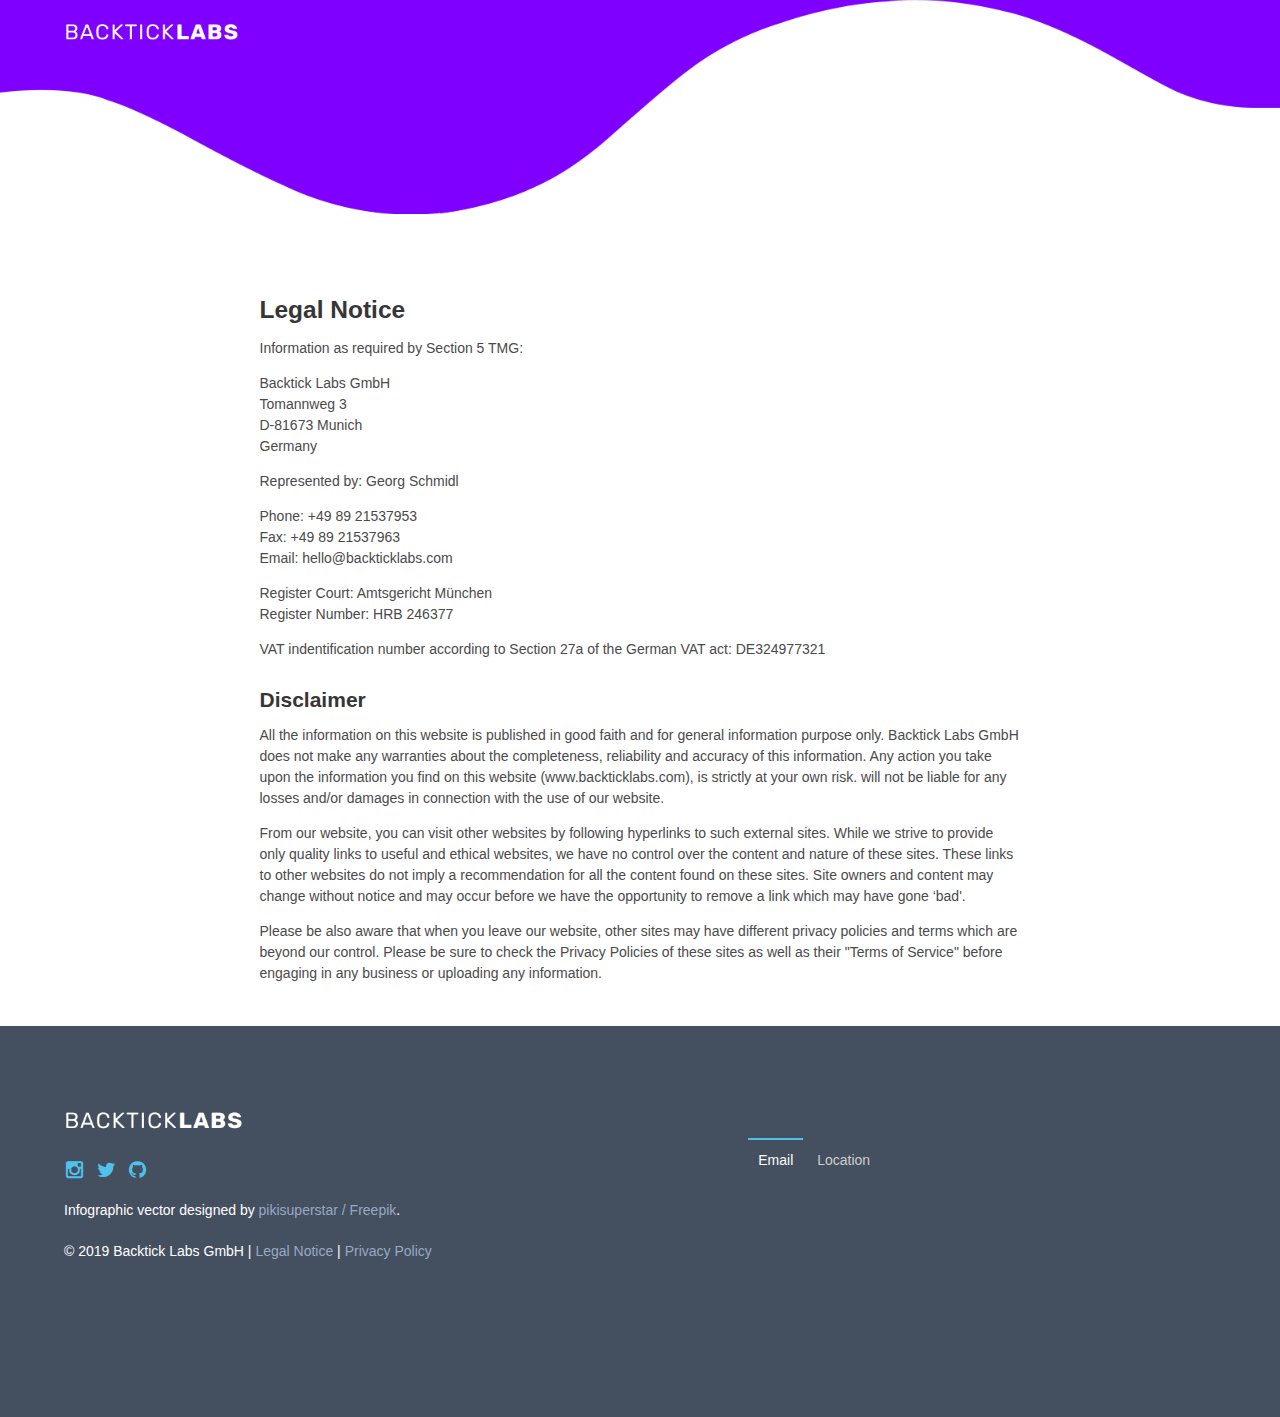
==== legal/index.html @ d6b92c72 "Update favicon" ====
<!DOCTYPE html>
<html lang="en">
    <head>
        <!-- Global site tag (gtag.js) - Google Analytics -->
        <script async src="https://www.googletagmanager.com/gtag/js?id=UA-134156914-1"></script>
        <script>
          window.dataLayer = window.dataLayer || [];
          function gtag(){dataLayer.push(arguments);}
          gtag('js', new Date());

          gtag('config', 'UA-134156914-1');
        </script>

        <!-- Required Meta Tags -->
        <meta charset="utf-8">
        <meta name="viewport" content="width=device-width, initial-scale=1, shrink-to-fit=no">
        <meta http-equiv="x-ua-compatible" content="ie=edge">

        <title>Backtick Labs - Legal Notice</title>
        <link rel="icon" type="image/png" href="/assets/images/favicon.png" />

        <!--Core CSS -->
        <link rel="stylesheet" href="../assets/css/bulma.css">
        <link rel="stylesheet" href="../assets/css/app.css">
        <link rel="stylesheet" href="../assets/css/core.css">

      <script type="text/javascript">
        var _iub = _iub || [];
        _iub.csConfiguration = {"lang":"en","siteId":1587987,"consentOnContinuedBrowsing":false,"cookiePolicyId":35378268, "banner":{ "acceptButtonDisplay":true,"customizeButtonDisplay":true,"position":"float-bottom-right" }};
      </script><script type="text/javascript" src="//cdn.iubenda.com/cs/iubenda_cs.js" charset="UTF-8" async></script>

    </head>
    <body>
        <!-- <div class="pageloader"></div>
<div class="infraloader is-active"></div> -->
        
        <!-- Hero and nav -->
        <div class="hero is-relative is-small is-theme-secondary is-bold hero-waves giant-pb">
            
            <nav class="navbar navbar-wrapper navbar-fade navbar-light is-transparent">
                <div class="container">
                    <!-- Brand -->
                    <div class="navbar-brand">
                        <a class="navbar-item" href="/">
                            <img class="light-logo" src="/assets/images/logos/backticklabs-white.png" alt="">
                            <img class="dark-logo" src="/assets/images/logos/backticklabs-prime.png" alt="">
                        </a>
                    </div>
                </div>
            </nav>
        </div>
        <!-- /Hero and nav -->
        
        <!-- Legal Notice -->
        <section class="section">
            <div class="container">
                <div class="content-wrapper">
                    <div class="columns">
                        <div class="column is-8 is-offset-2">
                            <div class="content">
                                <h2>Legal Notice</h2>
                                <p>
                                    Information as required by Section 5 TMG:
                                </p>
                                <p>
                                    Backtick Labs GmbH<br>
                                    Tomannweg 3<br>
                                    D-81673 Munich<br>
                                    Germany
                                </p>
                                <p>
                                    Represented by: Georg Schmidl
                                </p>
                                <p>
                                    Phone: +49 89 21537953<br>
                                    Fax: +49 89 21537963<br>
                                    Email: hello@backticklabs.com
                                </p>
                                <p>
                                    Register Court: Amtsgericht München<br>
                                    Register Number: HRB 246377
                                </p>
                                <p>
                                    VAT indentification number according to Section 27a of the German VAT act: DE324977321<br>
                                </p>
        
                                <h3>Disclaimer</h3>
                                <p>
                                    All the information on this website is published in good faith and for general information purpose only. Backtick Labs GmbH does not make any warranties about the completeness, reliability and accuracy of this information. Any action you take upon the information you find on this website (www.backticklabs.com), is strictly at your own risk. will not be liable for any losses and/or damages in connection with the use of our website.
                                </p>
                                <p>
                                    From our website, you can visit other websites by following hyperlinks to such external sites. While we strive to provide only quality links to useful and ethical websites, we have no control over the content and nature of these sites. These links to other websites do not imply a recommendation for all the content found on these sites. Site owners and content may change without notice and may occur before we have the opportunity to remove a link which may have gone ‘bad'.
                                </p>
                                <p>
                                    Please be also aware that when you leave our website, other sites may have different privacy policies and terms which are beyond our control. Please be sure to check the Privacy Policies of these sites as well as their "Terms of Service" before engaging in any business or uploading any information.
                                </p>
                            </div>
                        </div>
                    </div>
                </div>
            </div>
        </section>
        <!-- /Legal Notice -->
        
        
        <!-- Dark footer -->
        <footer id="dark-footer" class="footer footer-dark">
            <div class="container">
                <div class="columns">
                    <div class="column column is-6">
                        <div class="footer-column">
                            <div class="footer-logo">
                                <img src="/assets/images/logos/backticklabs-white.png" alt="">
                            </div>
                            <div class="footer-header">
                                <nav class="level is-mobile">
                                    <div class="level-left level-social">
                                        <a href="https://www.instagram.com/backticklabs" class="level-item">
                                            <span class="icon"><i class="fa fa-instagram"></i></span>
                                        </a>
                                        <a href="https://twitter.com/backticklabs" class="level-item">
                                            <span class="icon"><i class="fa fa-twitter"></i></span>
                                        </a>
                                        <a href="https://github.com/backticklabs" class="level-item">
                                            <span class="icon"><i class="fa fa-github"></i></span>
                                        </a>
                                    </div>
                                </nav>
                            </div>
                            <div class="copyright">
                                <span class="moto light-text">Infographic vector designed by <a href="http://www.freepik.com">pikisuperstar / Freepik</a>.</span>
                            </div>
                            <div class="copyright">
                                <span class="moto light-text">© 2019 Backtick Labs GmbH</span>
                                |
                                <span><a href="/legal">Legal Notice</a></span>
                                |
                                <span><a href="/privacy">Privacy Policy</a></span>
                            </div>
                        </div>
                    </div>
                    <div class="column column is-6 is-offset-1">
                        <div class="footer-column">
                            <div class="contact-toggler">
                                <ul class="tabbed-links">
                                    <li class="is-active" data-contact="contact-email">Email</li>
                                    <li data-contact="contact-location">Location</li>
                                </ul>
                                <div class="contact-blocks">
                                    <!-- Tab content -->
                                    <div id="contact-email" class="contact-block animated preFadeInUp fadeInUp">
                                        <div class="contact-icon">
                                            <i class="fa fa-envelope"></i>
                                        </div>
                                        <div class="contact-info">
                                            <span>Contact us by email</span>
                                            <span>hello@backticklabs.com</span>
                                        </div>
                                    </div>
                                    <!-- Tab content -->
                                    <div id="contact-location" class="contact-block animated preFadeInUp fadeInUp is-hidden">
                                        <div class="contact-icon">
                                            <i class="fa fa-map"></i>
                                        </div>
                                        <div class="contact-info">
                                            <span>Visit us @ our Office</span>
                                            <span>Tomannweg 3, 81673 Munich, Germany</span>
                                        </div>
                                    </div>
                                </div>
                            </div>
                        </div>
                    </div>
                </div>
            </div>
        </footer>
        <!-- /Dark footer -->        <!-- Back To Top Button -->
        <div id="backtotop"><a href="#"></a></div>        <!-- Concatenated jQuery and plugins -->
        <script src="../assets/js/app.js"></script>
        
        <!-- Bulkit js -->
        <script src="../assets/js/landing.js"></script>
        <script src="../assets/js/auth.js"></script>
        <script src="../assets/js/main.js"></script>
        <script src="../assets/js/mods.js"></script>    </body>
</html>
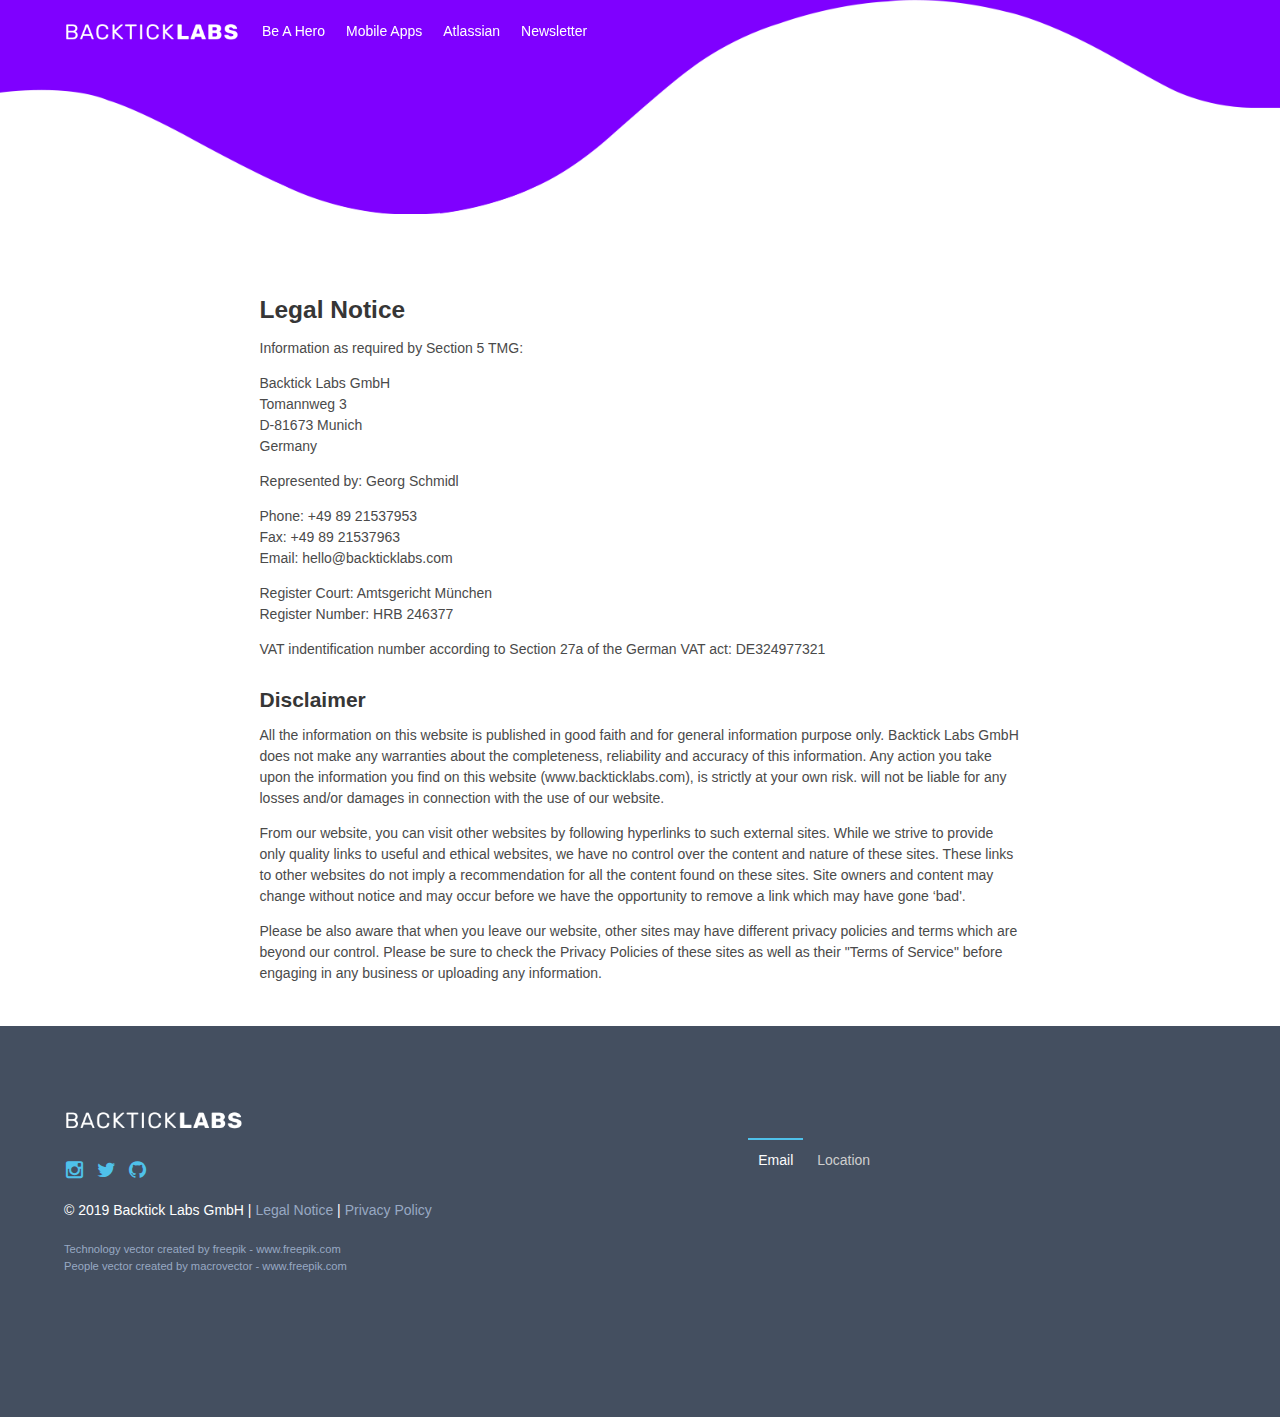
==== commit 5e00464c: "Update website" ====
--- a/legal/index.html
+++ b/legal/index.html
@@ -45,6 +45,50 @@
                             <img class="light-logo" src="/assets/images/logos/backticklabs-white.png" alt="">
                             <img class="dark-logo" src="/assets/images/logos/backticklabs-prime.png" alt="">
                         </a>
+            
+                        <!-- Responsive toggle -->
+                        <div class="custom-burger" data-target="">
+                            <a id="" class="responsive-btn" href="javascript:void(0);">
+                                <span class="menu-toggle">
+                                    <span class="icon-box-toggle">
+                                        <span class="rotate">
+                                            <i class="icon-line-top"></i>
+                                            <i class="icon-line-center"></i>
+                                            <i class="icon-line-bottom"></i>
+                                        </span>
+                                    </span>
+                                </span>
+                            </a>
+                        </div>
+                        <!-- /Responsive toggle -->
+                    </div>
+            
+                    <!-- Navbar menu -->
+                    <div class="navbar-menu">
+                        <!-- Navbar Start -->
+                        <div class="navbar-start">
+                            <!-- Navbar item -->
+                            <a class="navbar-item is-slide" href="../#about">
+                                Be A Hero
+                            </a>
+                            <!-- Navbar item -->
+                            <a class="navbar-item is-slide" href="../#mobile">
+                                Mobile Apps
+                            </a>
+                            <!-- Navbar item -->
+                            <a class="navbar-item is-slide" href="../#atlassian">
+                                Atlassian
+                            </a>
+                            <!-- Navbar item -->
+                            <a class="navbar-item is-slide" href="../#newsletter">
+                                Newsletter
+                            </a>
+                        </div>
+            
+                        <!-- Navbar end -->
+                        <div class="navbar-end">
+            
+                        </div>
                     </div>
                 </div>
             </nav>
@@ -128,14 +172,18 @@
                                 </nav>
                             </div>
                             <div class="copyright">
-                                <span class="moto light-text">Infographic vector designed by <a href="http://www.freepik.com">pikisuperstar / Freepik</a>.</span>
-                            </div>
-                            <div class="copyright">
                                 <span class="moto light-text">© 2019 Backtick Labs GmbH</span>
                                 |
                                 <span><a href="/legal">Legal Notice</a></span>
                                 |
                                 <span><a href="/privacy">Privacy Policy</a></span>
+                            </div>
+                            <div class="copyright" style="font-size: 0.8rem;">
+                                <span class="moto light-text">
+                                    <a href="https://www.freepik.com/free-photos-vectors/technology">Technology vector created by freepik - www.freepik.com</a>
+                                    <br>
+                                    <a href="https://www.freepik.com/free-photos-vectors/people">People vector created by macrovector - www.freepik.com</a>
+                                </span>
                             </div>
                         </div>
                     </div>
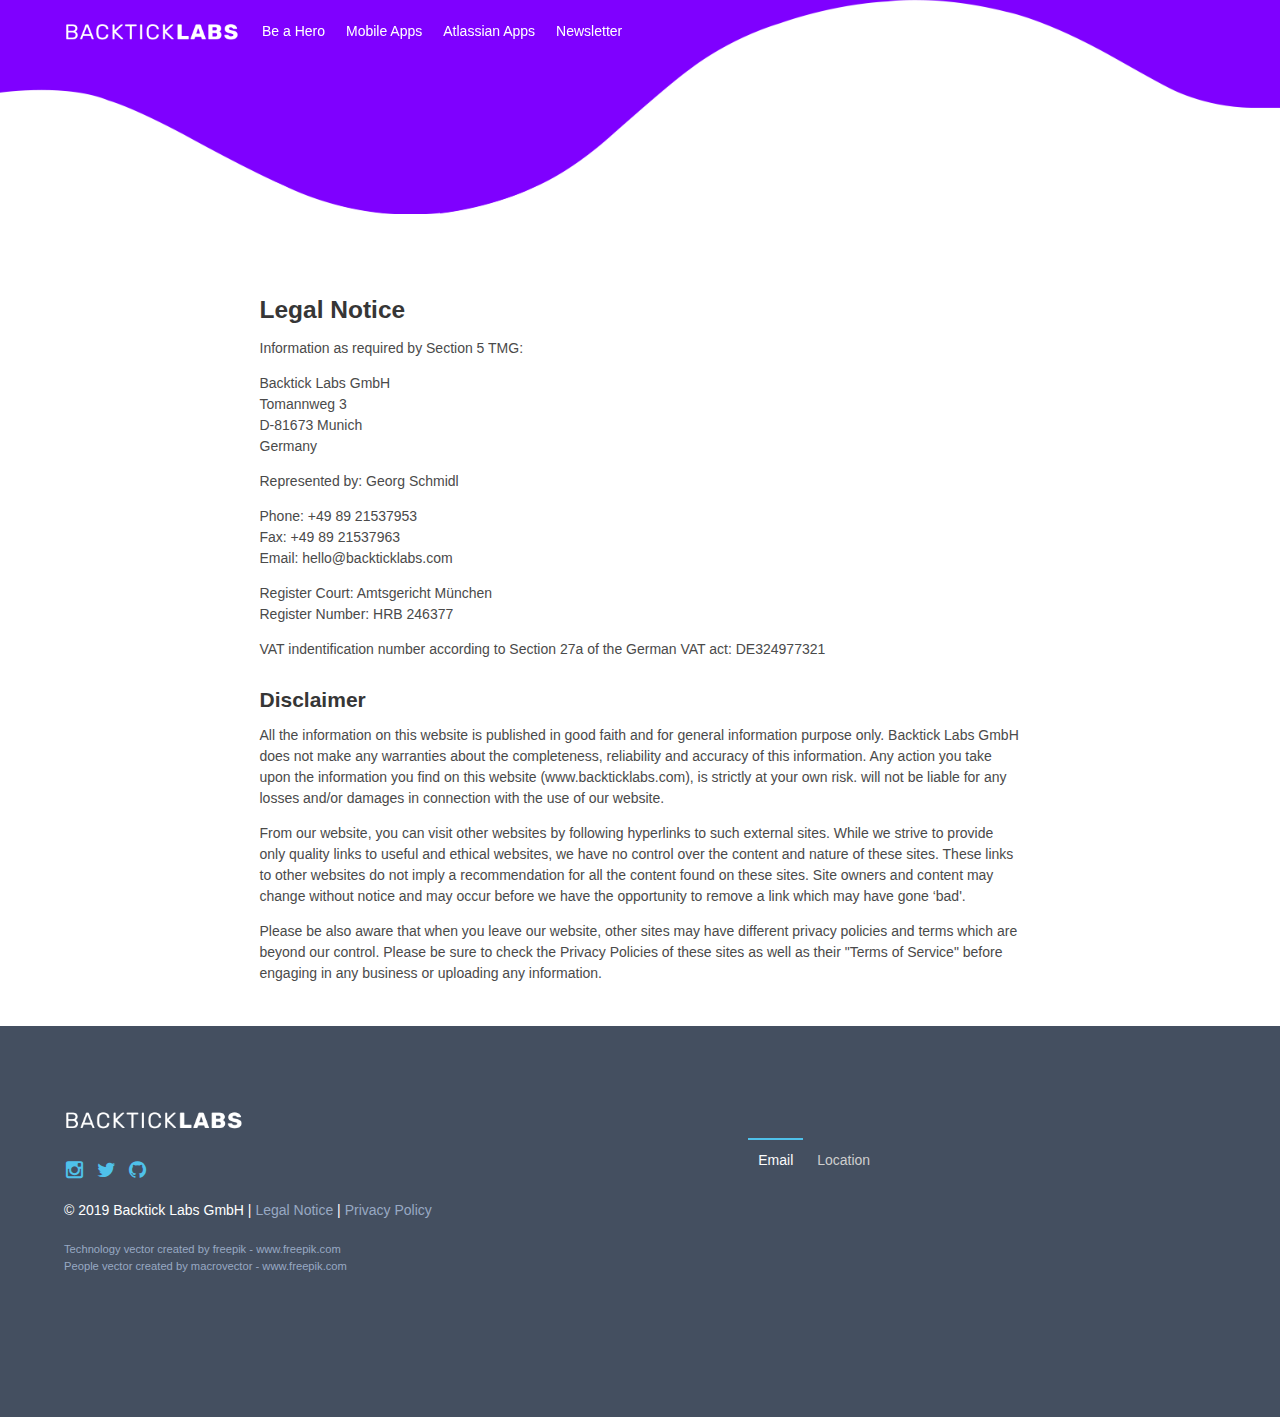
==== commit 982e6c14: "Update texts" ====
--- a/legal/index.html
+++ b/legal/index.html
@@ -69,7 +69,7 @@
                         <div class="navbar-start">
                             <!-- Navbar item -->
                             <a class="navbar-item is-slide" href="../#about">
-                                Be A Hero
+                                Be a Hero
                             </a>
                             <!-- Navbar item -->
                             <a class="navbar-item is-slide" href="../#mobile">
@@ -77,7 +77,7 @@
                             </a>
                             <!-- Navbar item -->
                             <a class="navbar-item is-slide" href="../#atlassian">
-                                Atlassian
+                                Atlassian Apps
                             </a>
                             <!-- Navbar item -->
                             <a class="navbar-item is-slide" href="../#newsletter">
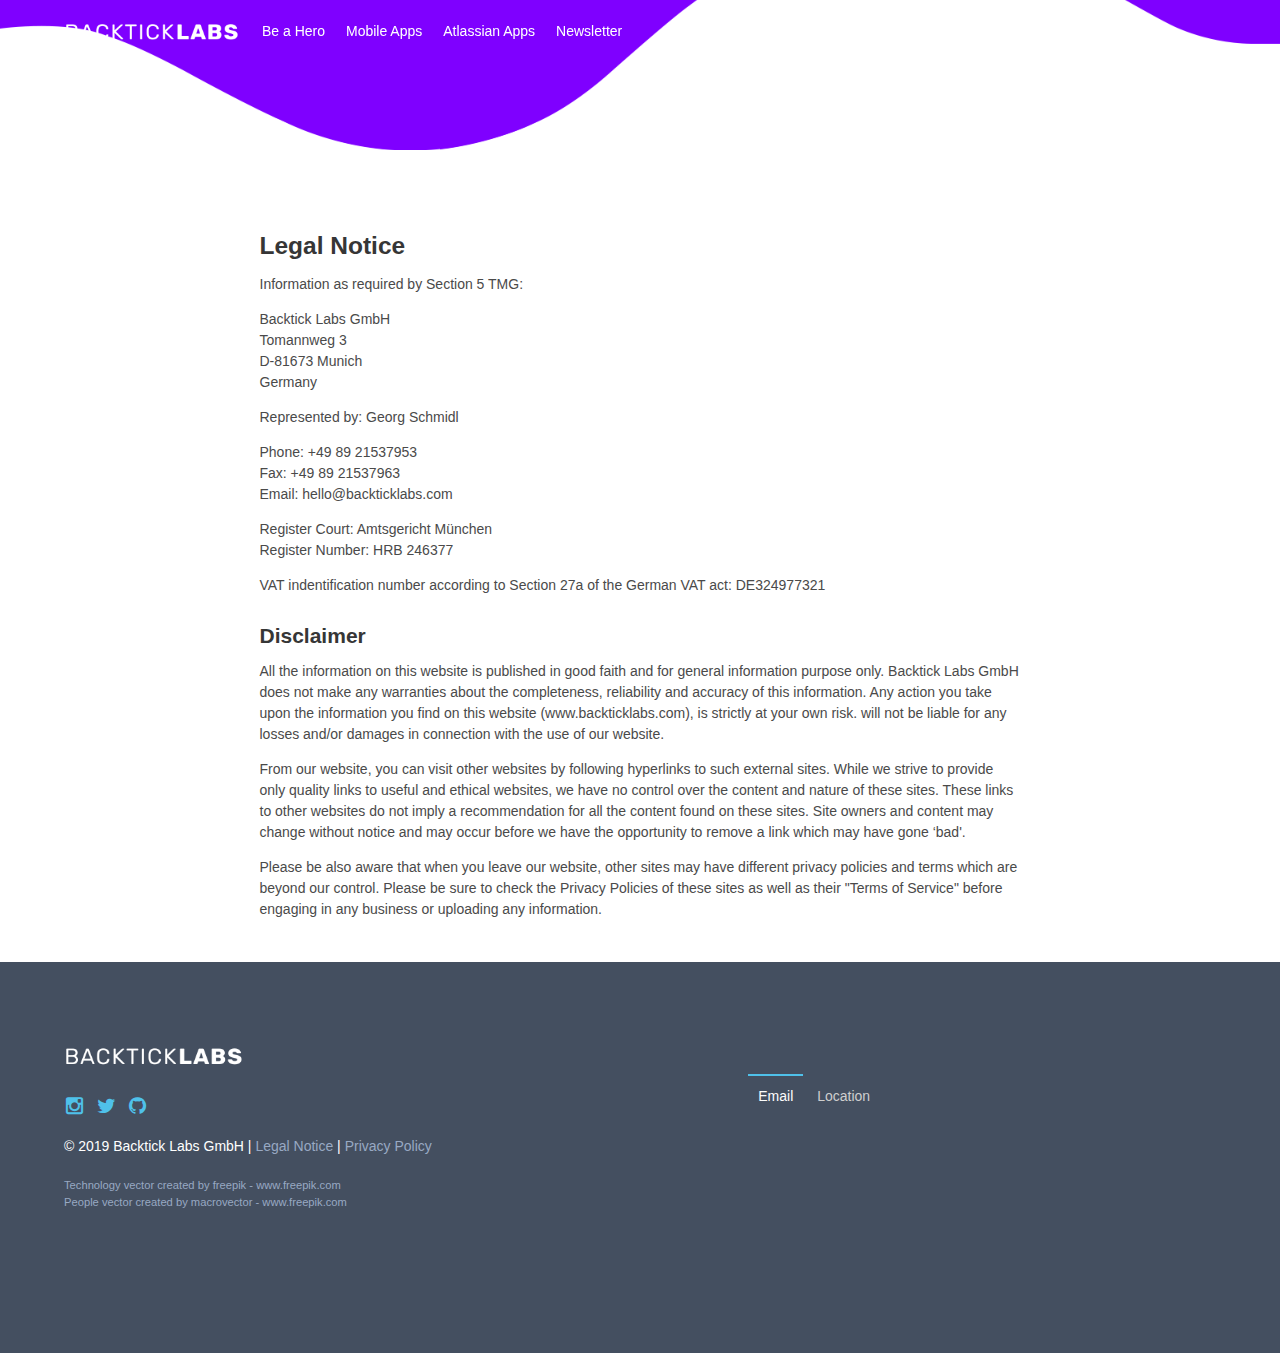
==== commit a22f1ad6: "Fix css issue" ====
--- a/legal/index.html
+++ b/legal/index.html
@@ -230,5 +230,6 @@
         <script src="../assets/js/landing.js"></script>
         <script src="../assets/js/auth.js"></script>
         <script src="../assets/js/main.js"></script>
-        <script src="../assets/js/mods.js"></script>    </body>
+        <script src="../assets/js/mods.js"></script>
+        <script src="../assets/js/typist.js"></script>    </body>
 </html>
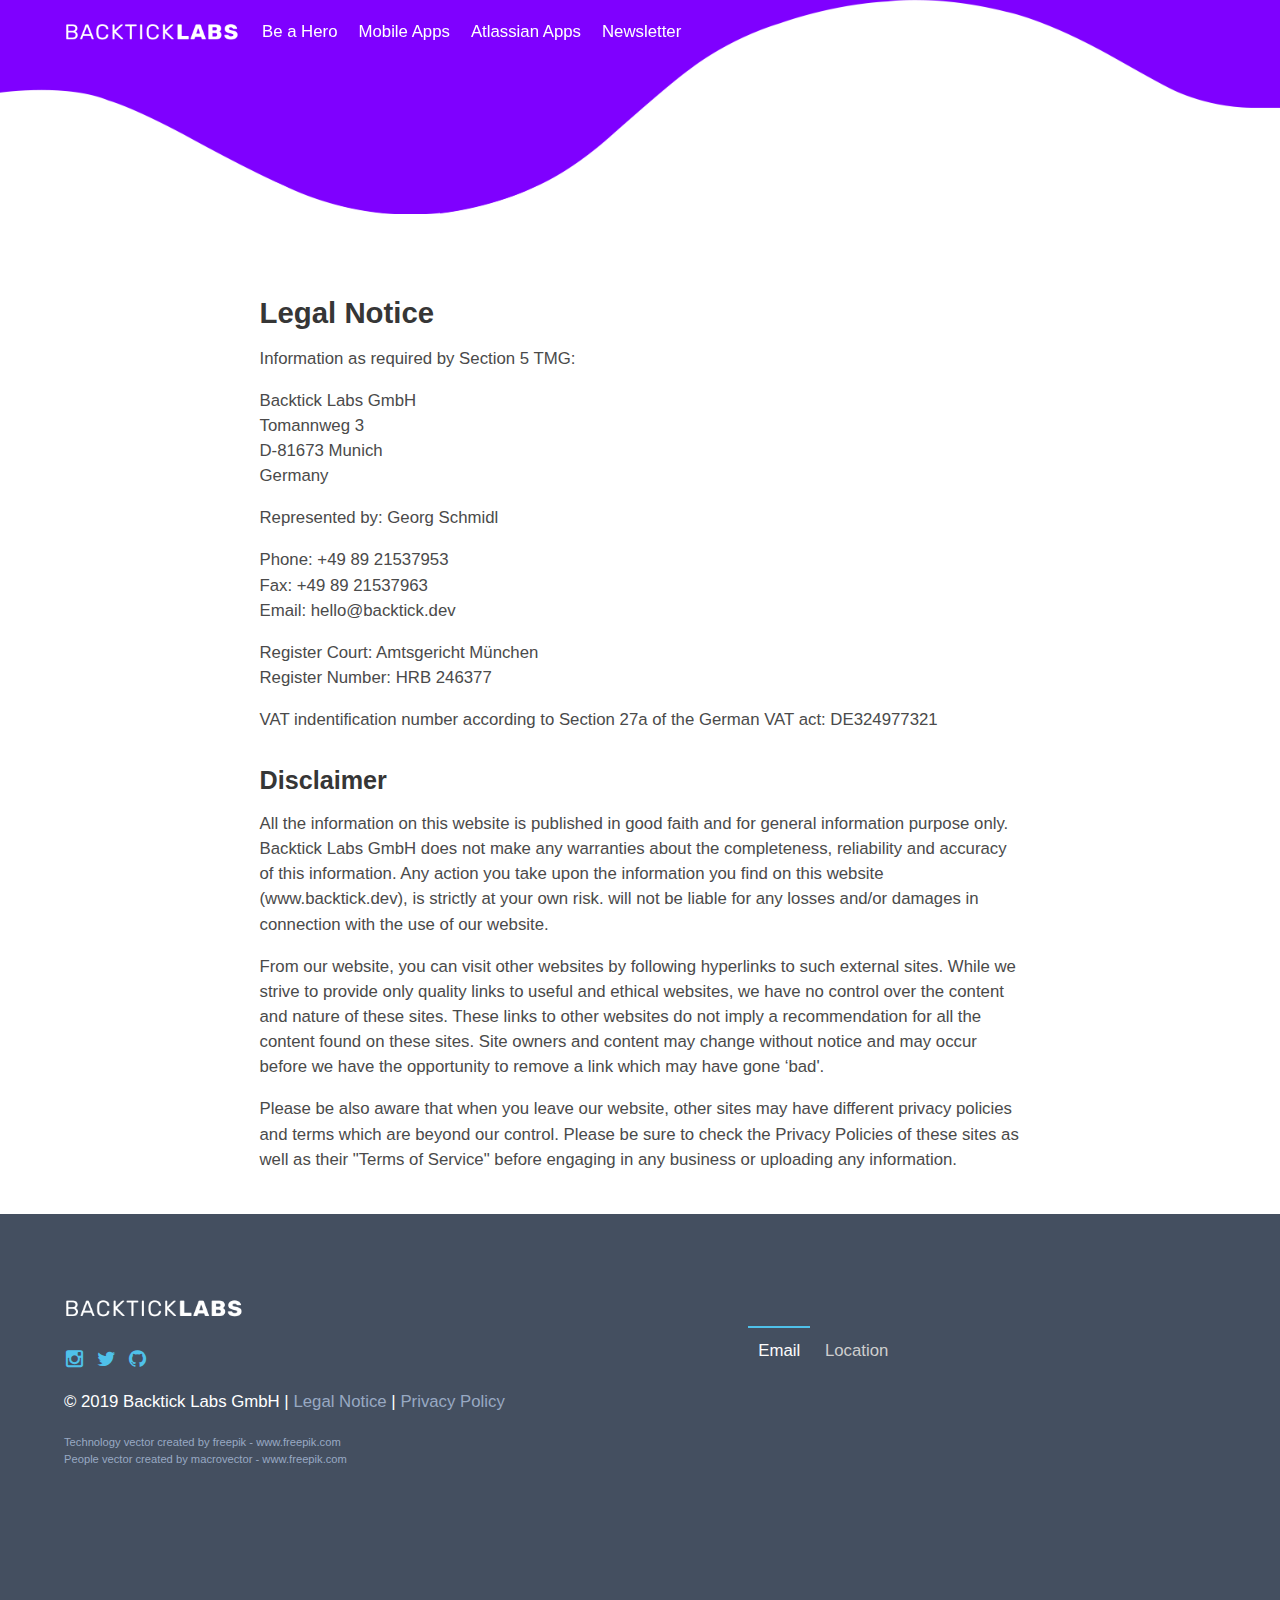
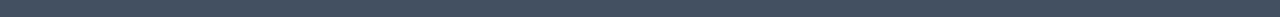
==== commit 82f3c79d: "Update domain to backtick.dev" ====
--- a/legal/index.html
+++ b/legal/index.html
@@ -36,7 +36,7 @@
         
         <!-- Hero and nav -->
         <div class="hero is-relative is-small is-theme-secondary is-bold hero-waves giant-pb">
-            
+        
             <nav class="navbar navbar-wrapper navbar-fade navbar-light is-transparent">
                 <div class="container">
                     <!-- Brand -->
@@ -118,7 +118,7 @@
                                 <p>
                                     Phone: +49 89 21537953<br>
                                     Fax: +49 89 21537963<br>
-                                    Email: hello@backticklabs.com
+                                    Email: hello@backtick.dev
                                 </p>
                                 <p>
                                     Register Court: Amtsgericht München<br>
@@ -130,7 +130,7 @@
         
                                 <h3>Disclaimer</h3>
                                 <p>
-                                    All the information on this website is published in good faith and for general information purpose only. Backtick Labs GmbH does not make any warranties about the completeness, reliability and accuracy of this information. Any action you take upon the information you find on this website (www.backticklabs.com), is strictly at your own risk. will not be liable for any losses and/or damages in connection with the use of our website.
+                                    All the information on this website is published in good faith and for general information purpose only. Backtick Labs GmbH does not make any warranties about the completeness, reliability and accuracy of this information. Any action you take upon the information you find on this website (www.backtick.dev), is strictly at your own risk. will not be liable for any losses and/or damages in connection with the use of our website.
                                 </p>
                                 <p>
                                     From our website, you can visit other websites by following hyperlinks to such external sites. While we strive to provide only quality links to useful and ethical websites, we have no control over the content and nature of these sites. These links to other websites do not imply a recommendation for all the content found on these sites. Site owners and content may change without notice and may occur before we have the opportunity to remove a link which may have gone ‘bad'.
@@ -202,7 +202,7 @@
                                         </div>
                                         <div class="contact-info">
                                             <span>Contact us by email</span>
-                                            <span>hello@backticklabs.com</span>
+                                            <span>hello@backtick.dev</span>
                                         </div>
                                     </div>
                                     <!-- Tab content -->
@@ -222,7 +222,9 @@
                 </div>
             </div>
         </footer>
-        <!-- /Dark footer -->        <!-- Back To Top Button -->
+        <!-- /Dark footer -->
+        
+        <!-- Back To Top Button -->
         <div id="backtotop"><a href="#"></a></div>        <!-- Concatenated jQuery and plugins -->
         <script src="../assets/js/app.js"></script>
         
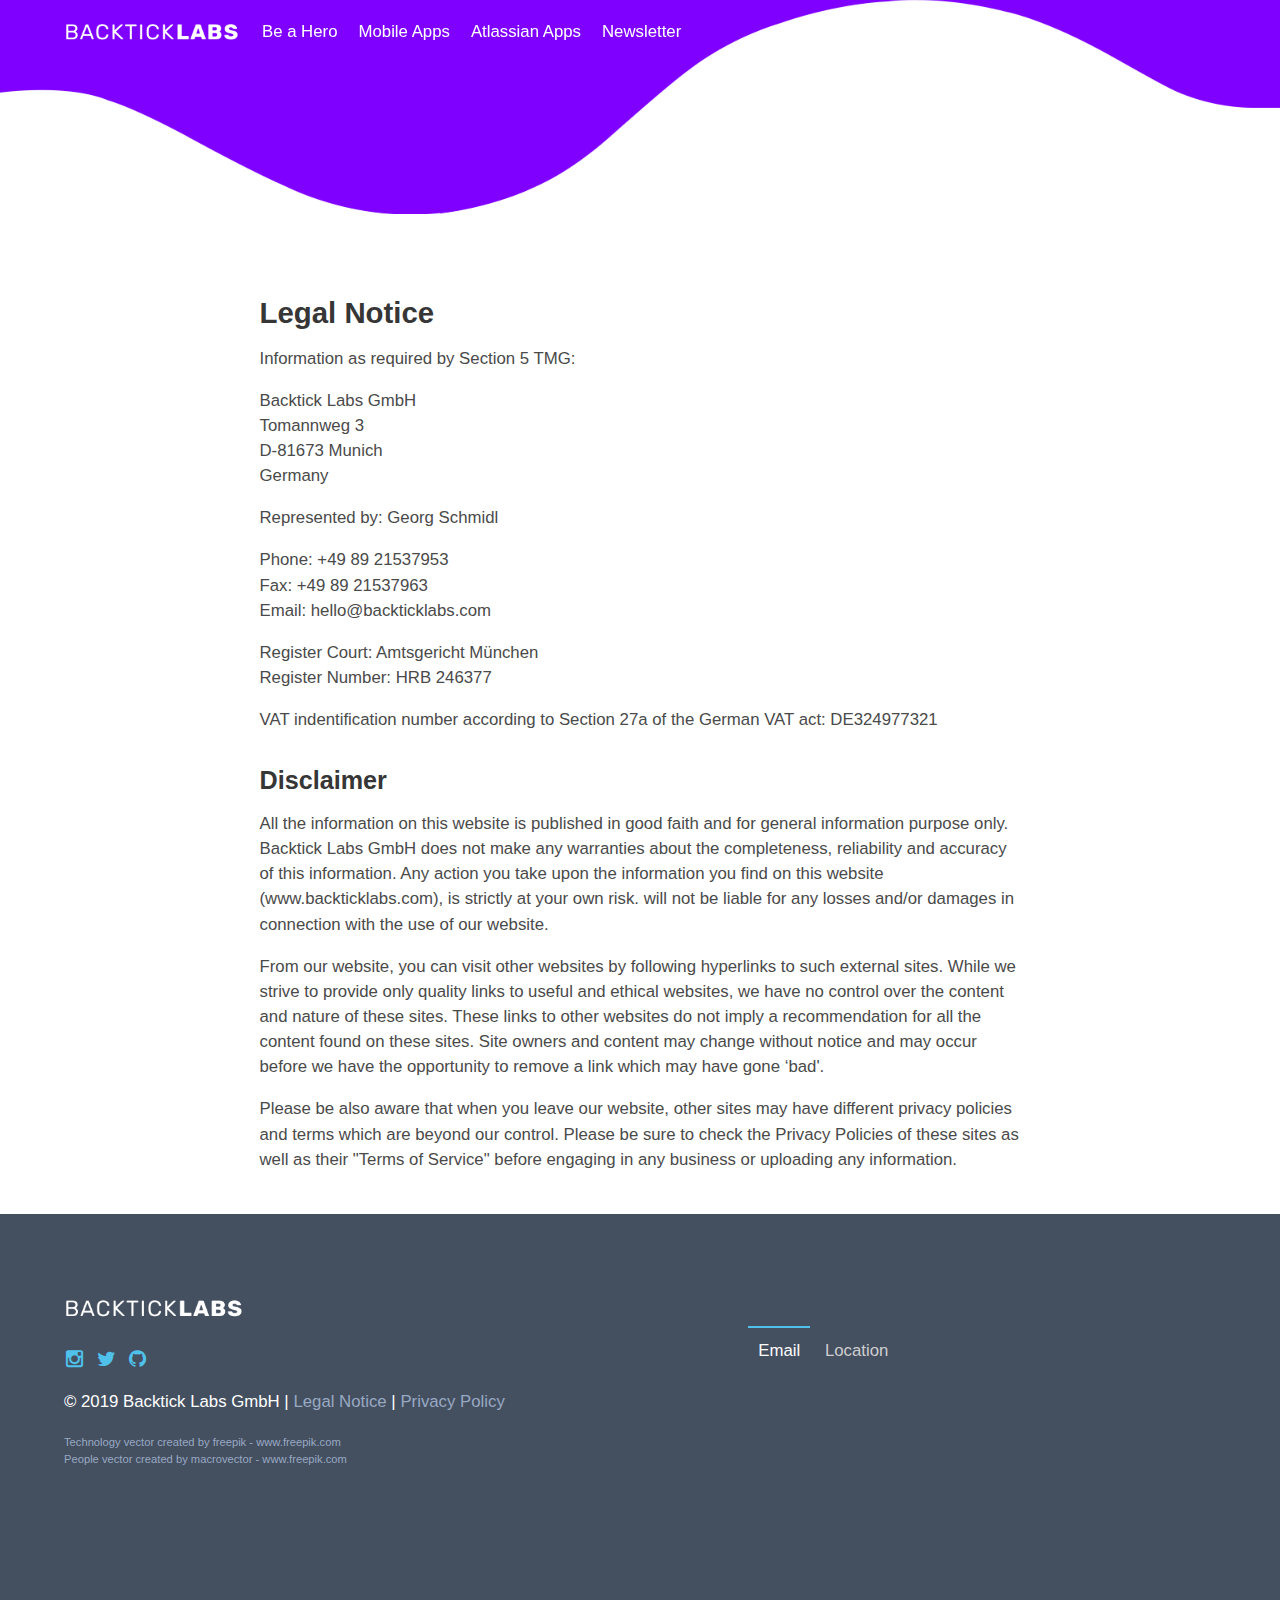
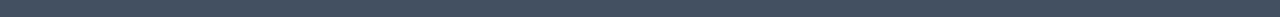
==== commit 954b01ea: "Set email to backticklabs.com" ====
--- a/legal/index.html
+++ b/legal/index.html
@@ -1,15 +1,13 @@
 <!DOCTYPE html>
 <html lang="en">
     <head>
-        <!-- Global site tag (gtag.js) - Google Analytics -->
-        <script async src="https://www.googletagmanager.com/gtag/js?id=UA-134156914-1"></script>
-        <script>
-          window.dataLayer = window.dataLayer || [];
-          function gtag(){dataLayer.push(arguments);}
-          gtag('js', new Date());
-
-          gtag('config', 'UA-134156914-1');
-        </script>
+        <!-- Google Tag Manager -->
+        <script>(function(w,d,s,l,i){w[l]=w[l]||[];w[l].push({'gtm.start':
+            new Date().getTime(),event:'gtm.js'});var f=d.getElementsByTagName(s)[0],
+          j=d.createElement(s),dl=l!='dataLayer'?'&l='+l:'';j.async=true;j.src=
+          'https://www.googletagmanager.com/gtm.js?id='+i+dl;f.parentNode.insertBefore(j,f);
+        })(window,document,'script','dataLayer','GTM-TGH25TF');</script>
+        <!-- End Google Tag Manager -->
 
         <!-- Required Meta Tags -->
         <meta charset="utf-8">
@@ -24,13 +22,62 @@
         <link rel="stylesheet" href="../assets/css/app.css">
         <link rel="stylesheet" href="../assets/css/core.css">
 
-      <script type="text/javascript">
-        var _iub = _iub || [];
-        _iub.csConfiguration = {"lang":"en","siteId":1587987,"consentOnContinuedBrowsing":false,"cookiePolicyId":35378268, "banner":{ "acceptButtonDisplay":true,"customizeButtonDisplay":true,"position":"float-bottom-right" }};
-      </script><script type="text/javascript" src="//cdn.iubenda.com/cs/iubenda_cs.js" charset="UTF-8" async></script>
+        <script type="text/javascript">
+          var _iub = _iub || [];
+          _iub.csConfiguration = {
+            'whitelabel': false,
+            'lang': 'en',
+            'siteId': 1587987,
+            'countryDetection': true,
+            'consentOnContinuedBrowsing': false,
+            'cookiePolicyId': 35378268,
+            'banner': {
+              'acceptButtonDisplay': true,
+              'customizeButtonDisplay': true,
+              'position': 'float-bottom-right',
+              'rejectButtonDisplay': true
+            },
+            callback: {
+              onPreferenceExpressedOrNotNeeded: function(preference) {
+                dataLayer.push({
+                  iubenda_ccpa_opted_out: _iub.cs.api.isCcpaOptedOut()
+                });
+                if (!preference) {
+                  dataLayer.push({
+                    event: "iubenda_preference_not_needed"
+                  });
+                } else {
+                  if (preference.consent === true) {
+                    dataLayer.push({
+                      event: "iubenda_consent_given"
+                    });
+                  } else if (preference.consent === false) {
+                    dataLayer.push({
+                      event: "iubenda_consent_rejected"
+                    });
+                  } else if (preference.purposes) {
+                    for (var purposeId in preference.purposes) {
+                      if (preference.purposes[purposeId]) {
+                        dataLayer.push({
+                          event: "iubenda_consent_given_purpose_" + purposeId
+                        });
+                      }
+                    }
+                  }
+                }
+              }
+            }
+          };
+        </script>
+        <script type="text/javascript" src="//cdn.iubenda.com/cs/iubenda_cs.js" charset="UTF-8" async></script>
 
     </head>
     <body>
+        <!-- Google Tag Manager (noscript) -->
+        <noscript><iframe src="https://www.googletagmanager.com/ns.html?id=GTM-TGH25TF"
+                          height="0" width="0" style="display:none;visibility:hidden"></iframe></noscript>
+        <!-- End Google Tag Manager (noscript) -->
+
         <!-- <div class="pageloader"></div>
 <div class="infraloader is-active"></div> -->
         
@@ -118,7 +165,7 @@
                                 <p>
                                     Phone: +49 89 21537953<br>
                                     Fax: +49 89 21537963<br>
-                                    Email: hello@backtick.dev
+                                    Email: hello@backticklabs.com
                                 </p>
                                 <p>
                                     Register Court: Amtsgericht München<br>
@@ -130,7 +177,7 @@
         
                                 <h3>Disclaimer</h3>
                                 <p>
-                                    All the information on this website is published in good faith and for general information purpose only. Backtick Labs GmbH does not make any warranties about the completeness, reliability and accuracy of this information. Any action you take upon the information you find on this website (www.backtick.dev), is strictly at your own risk. will not be liable for any losses and/or damages in connection with the use of our website.
+                                    All the information on this website is published in good faith and for general information purpose only. Backtick Labs GmbH does not make any warranties about the completeness, reliability and accuracy of this information. Any action you take upon the information you find on this website (www.backticklabs.com), is strictly at your own risk. will not be liable for any losses and/or damages in connection with the use of our website.
                                 </p>
                                 <p>
                                     From our website, you can visit other websites by following hyperlinks to such external sites. While we strive to provide only quality links to useful and ethical websites, we have no control over the content and nature of these sites. These links to other websites do not imply a recommendation for all the content found on these sites. Site owners and content may change without notice and may occur before we have the opportunity to remove a link which may have gone ‘bad'.
@@ -202,7 +249,7 @@
                                         </div>
                                         <div class="contact-info">
                                             <span>Contact us by email</span>
-                                            <span>hello@backtick.dev</span>
+                                            <span>hello@backticklabs.com</span>
                                         </div>
                                     </div>
                                     <!-- Tab content -->
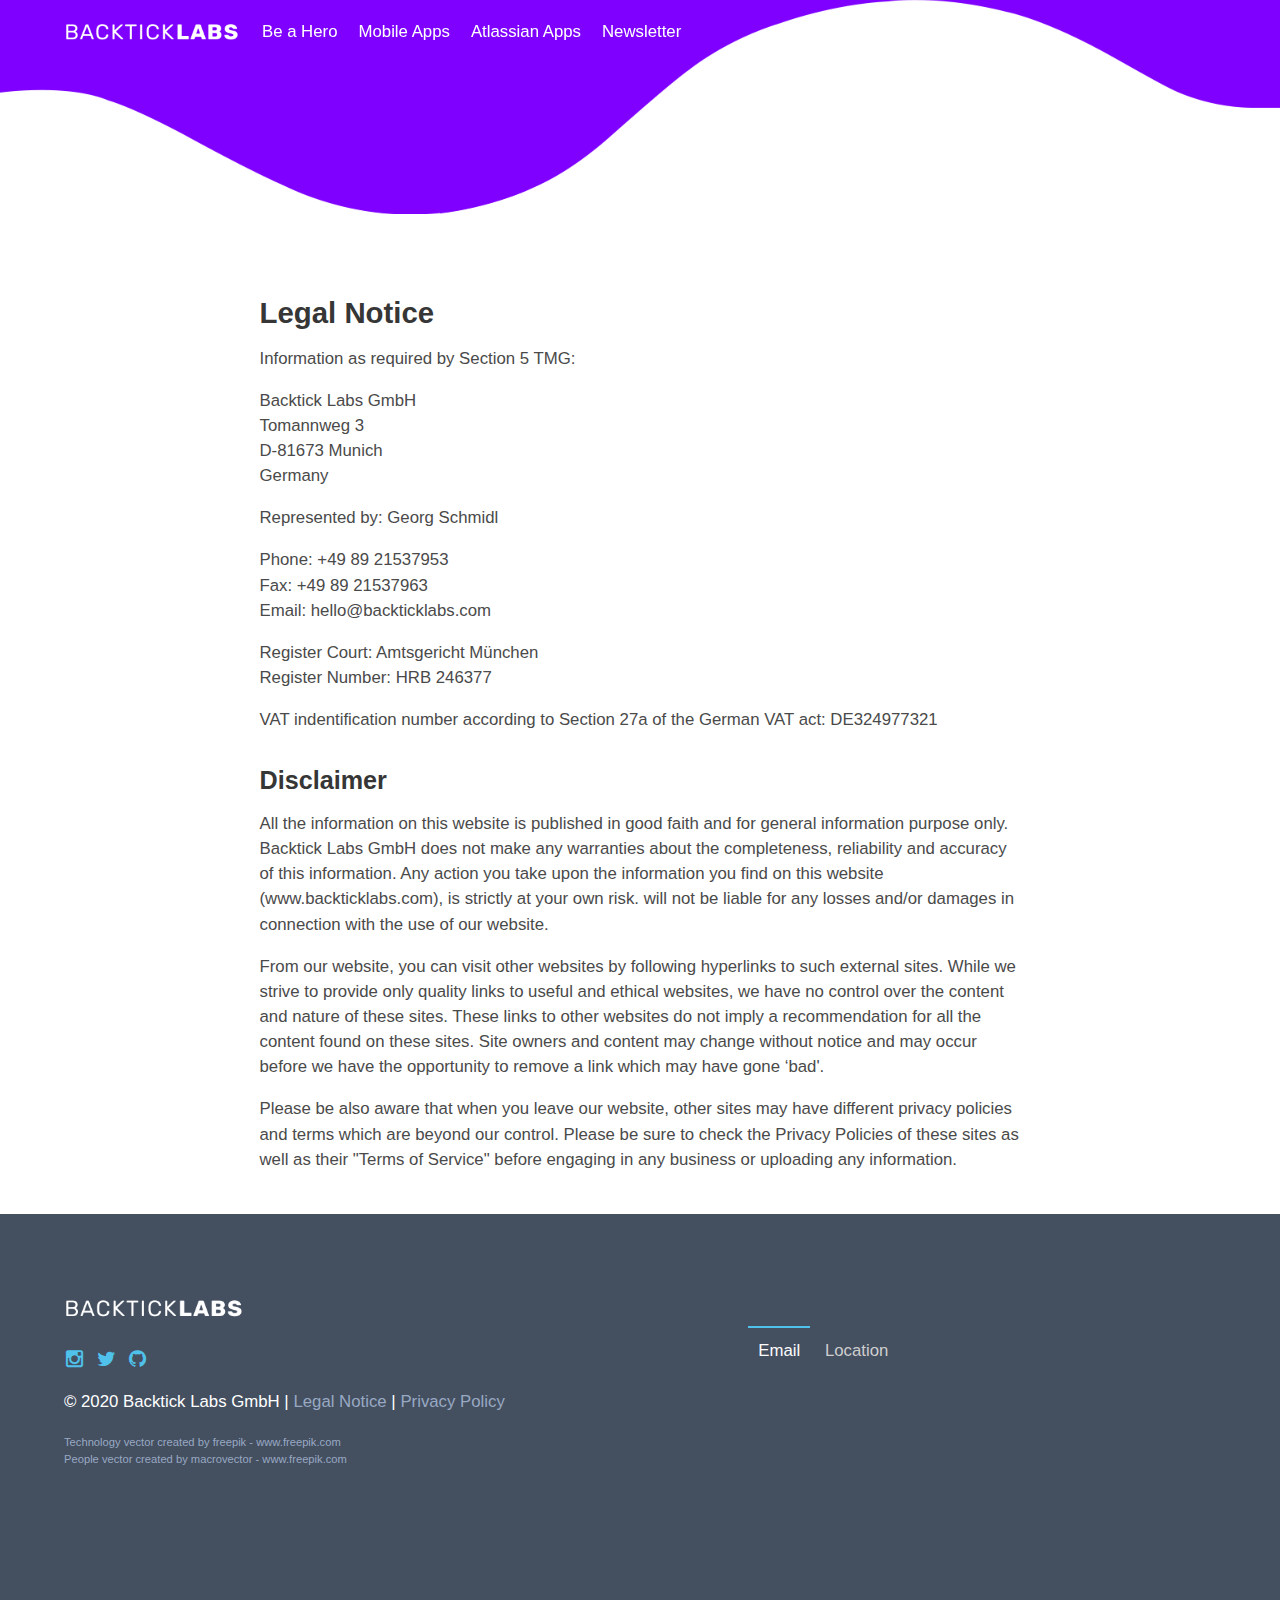
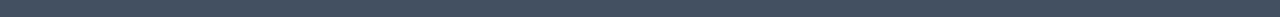
==== commit c2a893f6: "Update copyright" ====
--- a/legal/index.html
+++ b/legal/index.html
@@ -219,7 +219,7 @@
                                 </nav>
                             </div>
                             <div class="copyright">
-                                <span class="moto light-text">© 2019 Backtick Labs GmbH</span>
+                                <span class="moto light-text">© 2020 Backtick Labs GmbH</span>
                                 |
                                 <span><a href="/legal">Legal Notice</a></span>
                                 |
